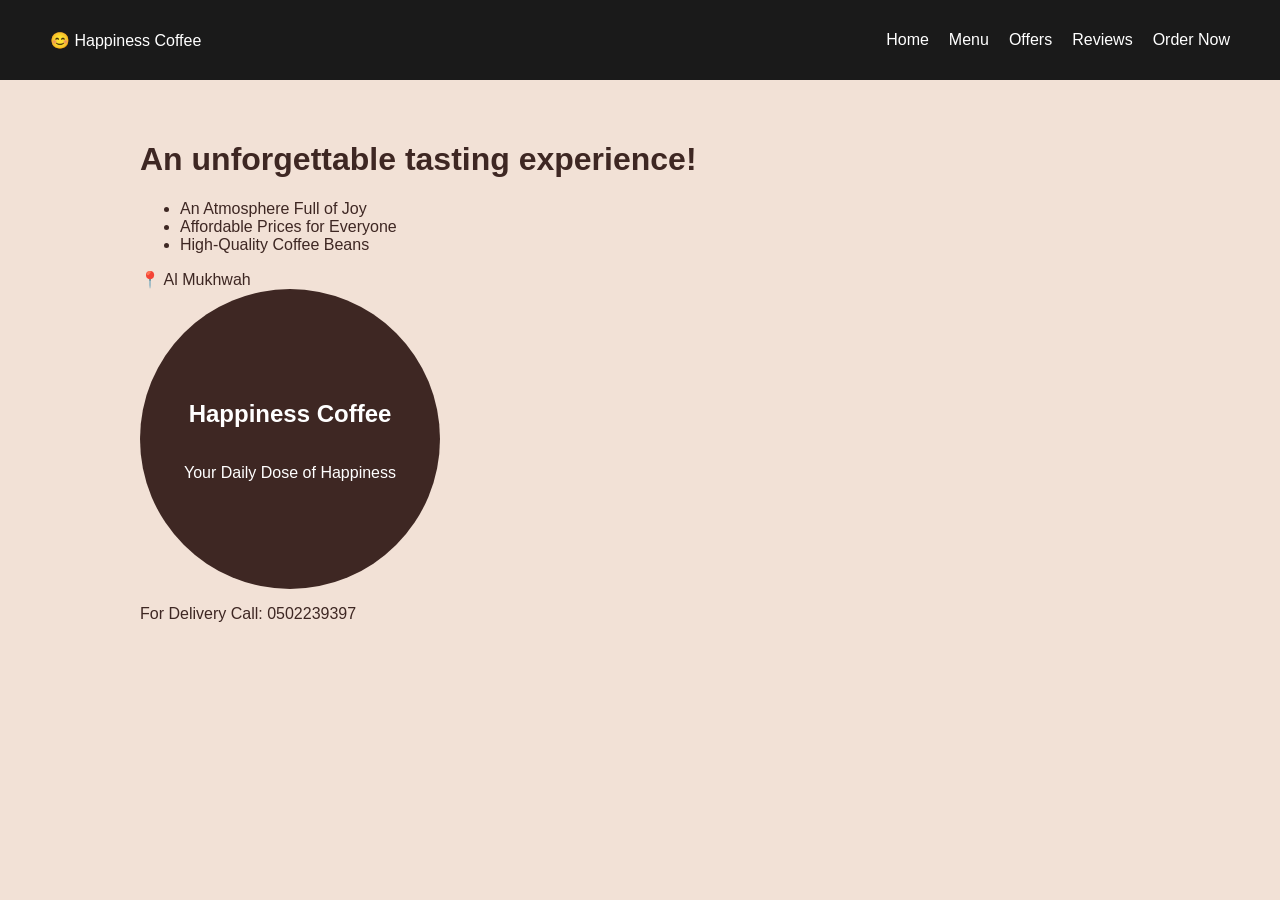
==== index.html @ 7b80e858 "Add files via upload" ====
<!DOCTYPE html>
<html lang="en">
<head>
  <meta charset="UTF-8">
  <title>Happiness Coffee</title>
  
  <link rel="stylesheet" href="style.css">
</head>
<body>

  <nav class="navbar">
    <div class="logo">😊 Happiness Coffee</div>
    <ul class="nav-links">
      <li onclick="showPage('home')">Home</li>
      <li onclick="showPage('menu')">Menu</li>
      <li onclick="showPage('offers')">Offers</li>
      <li onclick="showPage('reviews')">Reviews</li>
      <li onclick="showPage('order')">Order Now</li>
    </ul>
  </nav>

  <div id="home" class="page active">
    <div class="quote-box">
      <h1>An unforgettable tasting experience!</h1>
    </div>
    <div class="home-main">
      <div class="features">
        <ul>
          <li>An Atmosphere Full of Joy</li>
          <li>Affordable Prices for Everyone</li>
          <li>High-Quality Coffee Beans</li>
        </ul>
        <div class="location">📍 Al Mukhwah</div>
      </div>
      <div class="brand-circle">
        <h2>Happiness Coffee</h2>
        <div class="smiley-face">
          <div class="eyes"><span></span><span></span></div>
          <div class="smile"></div>
        </div>
        <p>Your Daily Dose of Happiness</p>
      </div>
    </div>
    <div class="contact-footer">
      <p>For Delivery Call: <span class="phone">0502239397</span></p>
    </div>
  </div>

  <div id="menu" class="page">
    <h2 class="title-decor">Happiness Coffee Menu</h2>
    <div class="menu-container">
      <div class="menu-column">
        <h3>☕ Hot Drinks</h3>
        <table>
          <tr><td>Arabic Coffee</td><td class="price">12 SAR</td></tr>
          <tr><td>Espresso</td><td class="price">10 SAR</td></tr>
          <tr><td>Americano</td><td class="price">12 SAR</td></tr>
          <tr><td>Latte</td><td class="price">15 SAR</td></tr>
          <tr><td>Cappuccino</td><td class="price">15 SAR</td></tr>
          <tr><td>Mocha</td><td class="price">17 SAR</td></tr>
        </table>
      </div>
      <div class="menu-column">
        <h3>❄️ Cold Drinks</h3>
        <table>
          <tr><td>Iced Latte</td><td class="price">16 SAR</td></tr>
          <tr><td>Iced Americano</td><td class="price">13 SAR</td></tr>
          <tr><td>Frappuccino</td><td class="price">18 SAR</td></tr>
          <tr><td>Orange Juice</td><td class="price">10 SAR</td></tr>
          <tr><td>Mojito</td><td class="price">14 SAR</td></tr>
        </table>
      </div>
      <div class="menu-column">
        <h3>🍰 Desserts</h3>
        <table>
          <tr><td>Cheesecake</td><td class="price">18 SAR</td></tr>
          <tr><td>Brownie</td><td class="price">12 SAR</td></tr>
          <tr><td>Croissant</td><td class="price">10 SAR</td></tr>
          <tr><td>Waffle</td><td class="price">20 SAR</td></tr>
        </table>
      </div>
    </div>
  </div>

  <div id="offers" class="page">
    <div class="offers-content">
      <div class="text-side">
        <h1>We have special offers for happiness!</h1>
        <p>Because your joy is our secret ingredient, we're turning every smile into a cup of happiness! 😊</p>
        <div class="promo">
          <p>Visit us at our Al Mukhwah branch,</p>
          <p>smile to the barista and get Today's Coffee for: <strong>FREE!</strong></p>
        </div>
      </div>
      <div class="image-side">
          <img src="https://i.ibb.co/YTt28VFQ/5767097595208607751-121.jpg" alt="Barista Offer" >
        </a>
      </div>
    </div>
  </div>

  <div id="reviews" class="page">
    <h2 class="title-decor">Happy Voices!</h2>
    <p>What they say about us:</p>
    <div class="reviews-grid">
      <div class="bubble"><strong>Manar:</strong><p>The best coffee in Al Mukhwah! The atmosphere is full of joy and the service is amazing.</p></div>
      <div class="bubble"><strong>Yara:</strong><p>"I loved the 'Smile Offer'! It's such a creative way to start the day with a free cup of happiness."</p></div>
      <div class="bubble"><strong>Salma:</strong><p>High-quality beans and a very professional team. Highly recommended for all coffee lovers!</p></div>
    </div>
  </div>

  <div id="order" class="page">
    <h2 class="title-decor">Order Your Happiness</h2>
    <div class="order-box">
      <form id="orderForm">
        <label>Name:</label> <input type="text" id="custName">
        <label>Order:</label> <input type="text" id="custOrder">
        <label>Phone:</label> <input type="text" id="custPhone">
        <button type="button" onclick="submitForm()">Submit Order</button>
      </form>
      <div id="msg"></div>
    </div>
  </div>
  <script src="script.js"></script>
</body>
</html>
---- style.css ----
body { background-color: #f2e1d6; color: #3e2723; font-family: Arial; margin: 0; }
.navbar { background-color: #1a1a1a; color: white; display: flex; justify-content: space-between; padding: 15px 50px; align-items: center; }
.nav-links { display: flex; list-style: none; gap: 20px; cursor: pointer; }
.page { display: none; padding: 40px; max-width: 1000px; margin: auto; }
.active { display: block; }

/* Table Style */
table { width: 100%; border-collapse: collapse; margin-top: 10px; }
td { padding: 10px; border-bottom: 1px solid #d17a7a; font-weight: bold; }
.price { text-align: right; color: #d17a7a; }
.menu-container { display: flex; gap: 20px; flex-wrap: wrap; }
.menu-column { flex: 1; min-width: 250px; background: white; padding: 20px; border-radius: 15px; box-shadow: 0 4px 8px rgba(0,0,0,0.1); }

/* Reviews Style */
.reviews-grid { display: flex; flex-direction: column; gap: 20px; margin-top: 20px; }
.bubble { background: #3e2723; color: white; padding: 20px; border-radius: 20px 20px 20px 0; max-width: 500px; }

/* Images and Others */
.image-side img { width: 350px; border-radius: 15px; border: 5px solid white; }
.brand-circle { background: #3e2723; color: white; width: 300px; height: 300px; border-radius: 50%; display: flex; flex-direction: column; align-items: center; justify-content: center; text-align: center; }
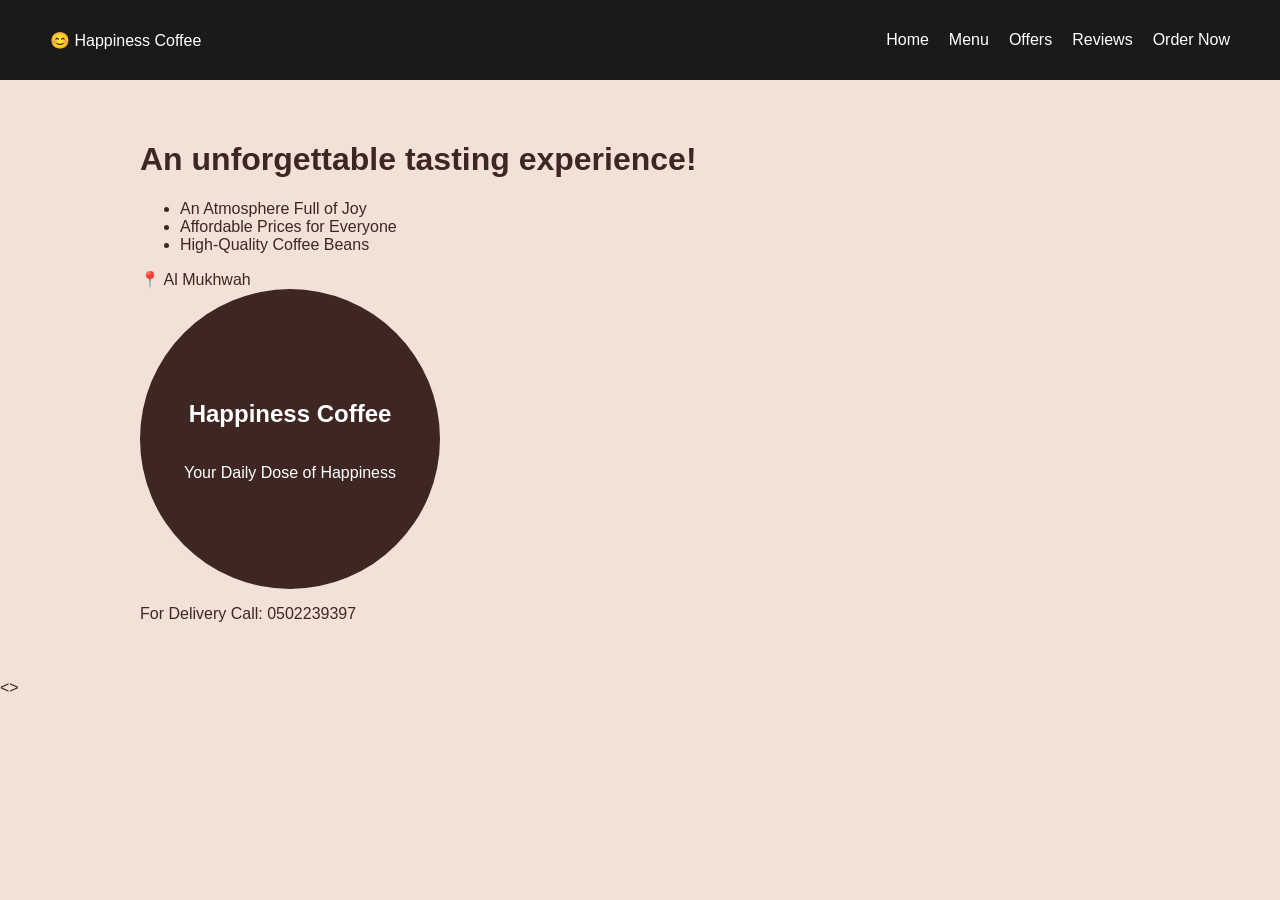
==== commit dddc34c4: "Update index.html" ====
--- a/index.html
+++ b/index.html
@@ -97,17 +97,39 @@
         </a>
       </div>
     </div>
+  </d
+<div id="reviews" class="page">
+  <h2 class="title-decor">Happy Voices!</h2>
+  <p>What they say about us:</p>
+
+  <div class="reviews-grid" id="reviewsGrid">
+    <div class="bubble">
+      <strong>Manar:</strong>
+      <p>The best coffee in Al Mukhwah! The atmosphere is full of joy and the service is amazing.</p>
+    </div>
+
+    <div class="bubble">
+      <strong>Yara:</strong>
+      <p>"I loved the 'Smile Offer'! It's such a creative way to start the day with a free cup of happiness."</p>
+    </div>
+
+    <div class="bubble">
+      <strong>Salma:</strong>
+      <p>High-quality beans and a very professional team. Highly recommended for all coffee lovers!</p>
+    </div>
   </div>
 
-  <div id="reviews" class="page">
-    <h2 class="title-decor">Happy Voices!</h2>
-    <p>What they say about us:</p>
-    <div class="reviews-grid">
-      <div class="bubble"><strong>Manar:</strong><p>The best coffee in Al Mukhwah! The atmosphere is full of joy and the service is amazing.</p></div>
-      <div class="bubble"><strong>Yara:</strong><p>"I loved the 'Smile Offer'! It's such a creative way to start the day with a free cup of happiness."</p></div>
-      <div class="bubble"><strong>Salma:</strong><p>High-quality beans and a very professional team. Highly recommended for all coffee lovers!</p></div>
-    </div>
+  <div class="review-form">
+    <h3>Share Your Happiness 😊</h3>
+
+    <input type="text" id="reviewName" placeholder="Your Name">
+
+    <textarea id="reviewText" placeholder="Write your comment here..."></textarea>
+
+    <button type="button" onclick="addReview()">Submit Comment</button>
   </div>
+</div>
+  <>
 
   <div id="order" class="page">
     <h2 class="title-decor">Order Your Happiness</h2>
@@ -123,4 +145,4 @@
   </div>
   <script src="script.js"></script>
 </body>
-</html>+</html>
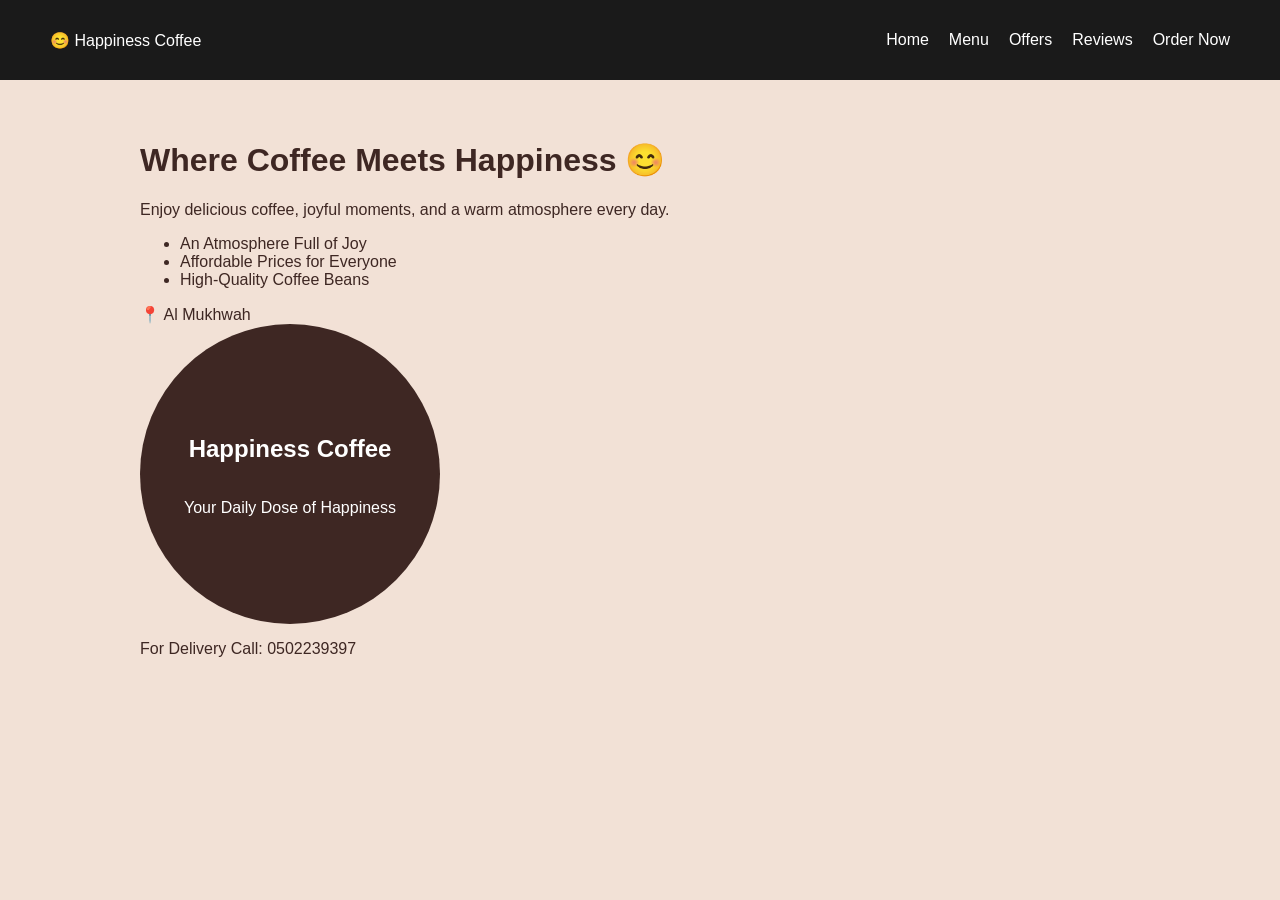
==== commit 09ea8e44: "Update index.html" ====
--- a/index.html
+++ b/index.html
@@ -21,7 +21,8 @@
 
   <div id="home" class="page active">
     <div class="quote-box">
-      <h1>An unforgettable tasting experience!</h1>
+   <h1>Where Coffee Meets Happiness 😊</h1>
+<p>Enjoy delicious coffee, joyful moments, and a warm atmosphere every day.</p>
     </div>
     <div class="home-main">
       <div class="features">
@@ -97,7 +98,8 @@
         </a>
       </div>
     </div>
-  </d
+  </div>
+
 <div id="reviews" class="page">
   <h2 class="title-decor">Happy Voices!</h2>
   <p>What they say about us:</p>
@@ -129,7 +131,6 @@
     <button type="button" onclick="addReview()">Submit Comment</button>
   </div>
 </div>
-  <>
 
   <div id="order" class="page">
     <h2 class="title-decor">Order Your Happiness</h2>
--- a/style.css
+++ b/style.css
@@ -11,10 +11,44 @@
 .menu-container { display: flex; gap: 20px; flex-wrap: wrap; }
 .menu-column { flex: 1; min-width: 250px; background: white; padding: 20px; border-radius: 15px; box-shadow: 0 4px 8px rgba(0,0,0,0.1); }
 
+
 /* Reviews Style */
 .reviews-grid { display: flex; flex-direction: column; gap: 20px; margin-top: 20px; }
 .bubble { background: #3e2723; color: white; padding: 20px; border-radius: 20px 20px 20px 0; max-width: 500px; }
 
 /* Images and Others */
 .image-side img { width: 350px; border-radius: 15px; border: 5px solid white; }
-.brand-circle { background: #3e2723; color: white; width: 300px; height: 300px; border-radius: 50%; display: flex; flex-direction: column; align-items: center; justify-content: center; text-align: center; }+.brand-circle { background: #3e2723; color: white; width: 300px; height: 300px; border-radius: 50%; display: flex; flex-direction: column; align-items: center; justify-content: center; text-align: center; }
+.review-form{
+  margin-top:30px;
+  display:flex;
+  flex-direction:column;
+  gap:10px;
+  max-width:500px;
+}
+
+.review-form input,
+.review-form textarea{
+  padding:12px;
+  border:none;
+  border-radius:10px;
+  font-size:15px;
+}
+
+.review-form textarea{
+  height:100px;
+  resize:none;
+}
+
+.review-form button{
+  background:#3e2723;
+  color:white;
+  border:none;
+  padding:12px;
+  border-radius:10px;
+  cursor:pointer;
+}
+
+.review-form button:hover{
+  opacity:0.9;
+}
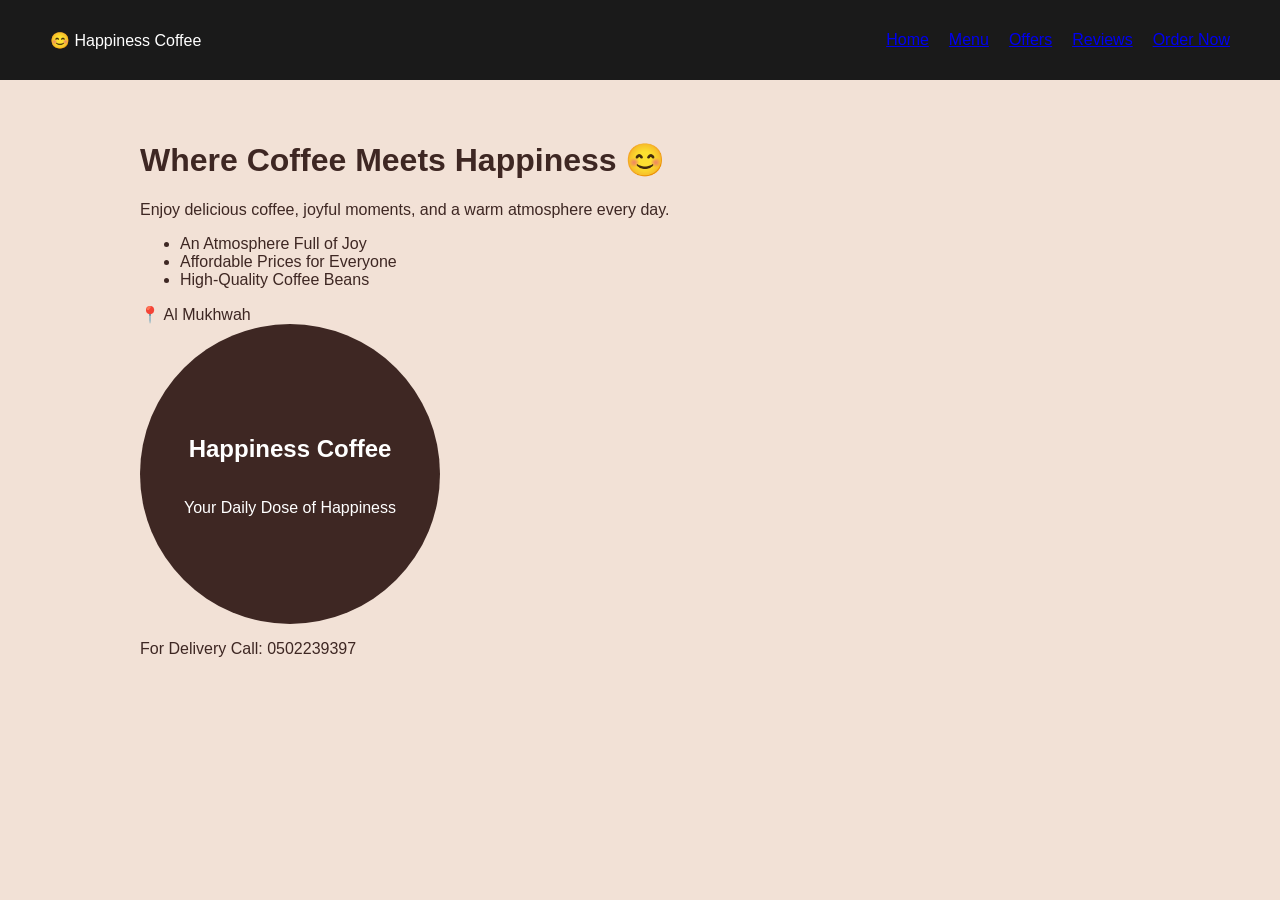
==== commit 811c6888: "Update index.html" ====
--- a/index.html
+++ b/index.html
@@ -1,149 +1,50 @@
-<!DOCTYPE html>
-<html lang="en">
-<head>
-  <meta charset="UTF-8">
-  <title>Happiness Coffee</title>
-  
-  <link rel="stylesheet" href="style.css">
-</head>
-<body>
-
-  <nav class="navbar">
-    <div class="logo">😊 Happiness Coffee</div>
-    <ul class="nav-links">
-      <li onclick="showPage('home')">Home</li>
-      <li onclick="showPage('menu')">Menu</li>
-      <li onclick="showPage('offers')">Offers</li>
-      <li onclick="showPage('reviews')">Reviews</li>
-      <li onclick="showPage('order')">Order Now</li>
-    </ul>
-  </nav>
-
-  <div id="home" class="page active">
-    <div class="quote-box">
-   <h1>Where Coffee Meets Happiness 😊</h1>
-<p>Enjoy delicious coffee, joyful moments, and a warm atmosphere every day.</p>
-    </div>
-    <div class="home-main">
-      <div class="features">
-        <ul>
-          <li>An Atmosphere Full of Joy</li>
-          <li>Affordable Prices for Everyone</li>
-          <li>High-Quality Coffee Beans</li>
-        </ul>
-        <div class="location">📍 Al Mukhwah</div>
-      </div>
-      <div class="brand-circle">
-        <h2>Happiness Coffee</h2>
-        <div class="smiley-face">
-          <div class="eyes"><span></span><span></span></div>
-          <div class="smile"></div>
-        </div>
-        <p>Your Daily Dose of Happiness</p>
-      </div>
-    </div>
-    <div class="contact-footer">
-      <p>For Delivery Call: <span class="phone">0502239397</span></p>
-    </div>
-  </div>
-
-  <div id="menu" class="page">
-    <h2 class="title-decor">Happiness Coffee Menu</h2>
-    <div class="menu-container">
-      <div class="menu-column">
-        <h3>☕ Hot Drinks</h3>
-        <table>
-          <tr><td>Arabic Coffee</td><td class="price">12 SAR</td></tr>
-          <tr><td>Espresso</td><td class="price">10 SAR</td></tr>
-          <tr><td>Americano</td><td class="price">12 SAR</td></tr>
-          <tr><td>Latte</td><td class="price">15 SAR</td></tr>
-          <tr><td>Cappuccino</td><td class="price">15 SAR</td></tr>
-          <tr><td>Mocha</td><td class="price">17 SAR</td></tr>
-        </table>
-      </div>
-      <div class="menu-column">
-        <h3>❄️ Cold Drinks</h3>
-        <table>
-          <tr><td>Iced Latte</td><td class="price">16 SAR</td></tr>
-          <tr><td>Iced Americano</td><td class="price">13 SAR</td></tr>
-          <tr><td>Frappuccino</td><td class="price">18 SAR</td></tr>
-          <tr><td>Orange Juice</td><td class="price">10 SAR</td></tr>
-          <tr><td>Mojito</td><td class="price">14 SAR</td></tr>
-        </table>
-      </div>
-      <div class="menu-column">
-        <h3>🍰 Desserts</h3>
-        <table>
-          <tr><td>Cheesecake</td><td class="price">18 SAR</td></tr>
-          <tr><td>Brownie</td><td class="price">12 SAR</td></tr>
-          <tr><td>Croissant</td><td class="price">10 SAR</td></tr>
-          <tr><td>Waffle</td><td class="price">20 SAR</td></tr>
-        </table>
-      </div>
-    </div>
-  </div>
-
-  <div id="offers" class="page">
-    <div class="offers-content">
-      <div class="text-side">
-        <h1>We have special offers for happiness!</h1>
-        <p>Because your joy is our secret ingredient, we're turning every smile into a cup of happiness! 😊</p>
-        <div class="promo">
-          <p>Visit us at our Al Mukhwah branch,</p>
-          <p>smile to the barista and get Today's Coffee for: <strong>FREE!</strong></p>
-        </div>
-      </div>
-      <div class="image-side">
-          <img src="https://i.ibb.co/YTt28VFQ/5767097595208607751-121.jpg" alt="Barista Offer" >
-        </a>
-      </div>
-    </div>
-  </div>
-
-<div id="reviews" class="page">
-  <h2 class="title-decor">Happy Voices!</h2>
-  <p>What they say about us:</p>
-
-  <div class="reviews-grid" id="reviewsGrid">
-    <div class="bubble">
-      <strong>Manar:</strong>
-      <p>The best coffee in Al Mukhwah! The atmosphere is full of joy and the service is amazing.</p>
-    </div>
-
-    <div class="bubble">
-      <strong>Yara:</strong>
-      <p>"I loved the 'Smile Offer'! It's such a creative way to start the day with a free cup of happiness."</p>
-    </div>
-
-    <div class="bubble">
-      <strong>Salma:</strong>
-      <p>High-quality beans and a very professional team. Highly recommended for all coffee lovers!</p>
-    </div>
-  </div>
-
-  <div class="review-form">
-    <h3>Share Your Happiness 😊</h3>
-
-    <input type="text" id="reviewName" placeholder="Your Name">
-
-    <textarea id="reviewText" placeholder="Write your comment here..."></textarea>
-
-    <button type="button" onclick="addReview()">Submit Comment</button>
-  </div>
-</div>
-
-  <div id="order" class="page">
-    <h2 class="title-decor">Order Your Happiness</h2>
-    <div class="order-box">
-      <form id="orderForm">
-        <label>Name:</label> <input type="text" id="custName">
-        <label>Order:</label> <input type="text" id="custOrder">
-        <label>Phone:</label> <input type="text" id="custPhone">
-        <button type="button" onclick="submitForm()">Submit Order</button>
-      </form>
-      <div id="msg"></div>
-    </div>
-  </div>
-  <script src="script.js"></script>
-</body>
+<!DOCTYPE html> 
+<html lang="en"> 
+<head> 
+  <meta charset="UTF-8"> 
+  <title>Happiness Coffee - Home</title> 
+  <link rel="stylesheet" href="style.css"> 
+</head> 
+<body> 
+ 
+  <nav class="navbar"> 
+    <div class="logo">😊 Happiness Coffee</div> 
+    <ul class="nav-links"> 
+      <li><a href="index.html" class="active-link">Home</a></li> 
+      <li><a href="menu.html">Menu</a></li> 
+      <li><a href="offers.html">Offers</a></li> 
+      <li><a href="reviews.html">Reviews</a></li> 
+      <li><a href="order.html">Order Now</a></li> 
+    </ul> 
+  </nav> 
+ 
+  <div id="home" class="page active"> 
+    <div class="quote-box"> 
+      <h1>Where Coffee Meets Happiness 😊</h1> 
+      <p>Enjoy delicious coffee, joyful moments, and a warm atmosphere every day.</p> 
+    </div> 
+    <div class="home-main"> 
+      <div class="features"> 
+        <ul> 
+          <li>An Atmosphere Full of Joy</li> 
+          <li>Affordable Prices for Everyone</li> 
+          <li>High-Quality Coffee Beans</li> 
+        </ul> 
+        <div class="location">📍 Al Mukhwah</div> 
+      </div> 
+      <div class="brand-circle"> 
+        <h2>Happiness Coffee</h2> 
+        <div class="smiley-face"> 
+          <div class="eyes"><span></span><span></span></div> 
+          <div class="smile"></div> 
+        </div> 
+        <p>Your Daily Dose of Happiness</p> 
+      </div> 
+    </div> 
+    <div class="contact-footer"> 
+      <p>For Delivery Call: <span class="phone">0502239397</span></p> 
+    </div> 
+  </div> 
+ 
+</body> 
 </html>
--- a/style.css
+++ b/style.css
@@ -10,7 +10,6 @@
 .price { text-align: right; color: #d17a7a; }
 .menu-container { display: flex; gap: 20px; flex-wrap: wrap; }
 .menu-column { flex: 1; min-width: 250px; background: white; padding: 20px; border-radius: 15px; box-shadow: 0 4px 8px rgba(0,0,0,0.1); }
-
 
 /* Reviews Style */
 .reviews-grid { display: flex; flex-direction: column; gap: 20px; margin-top: 20px; }
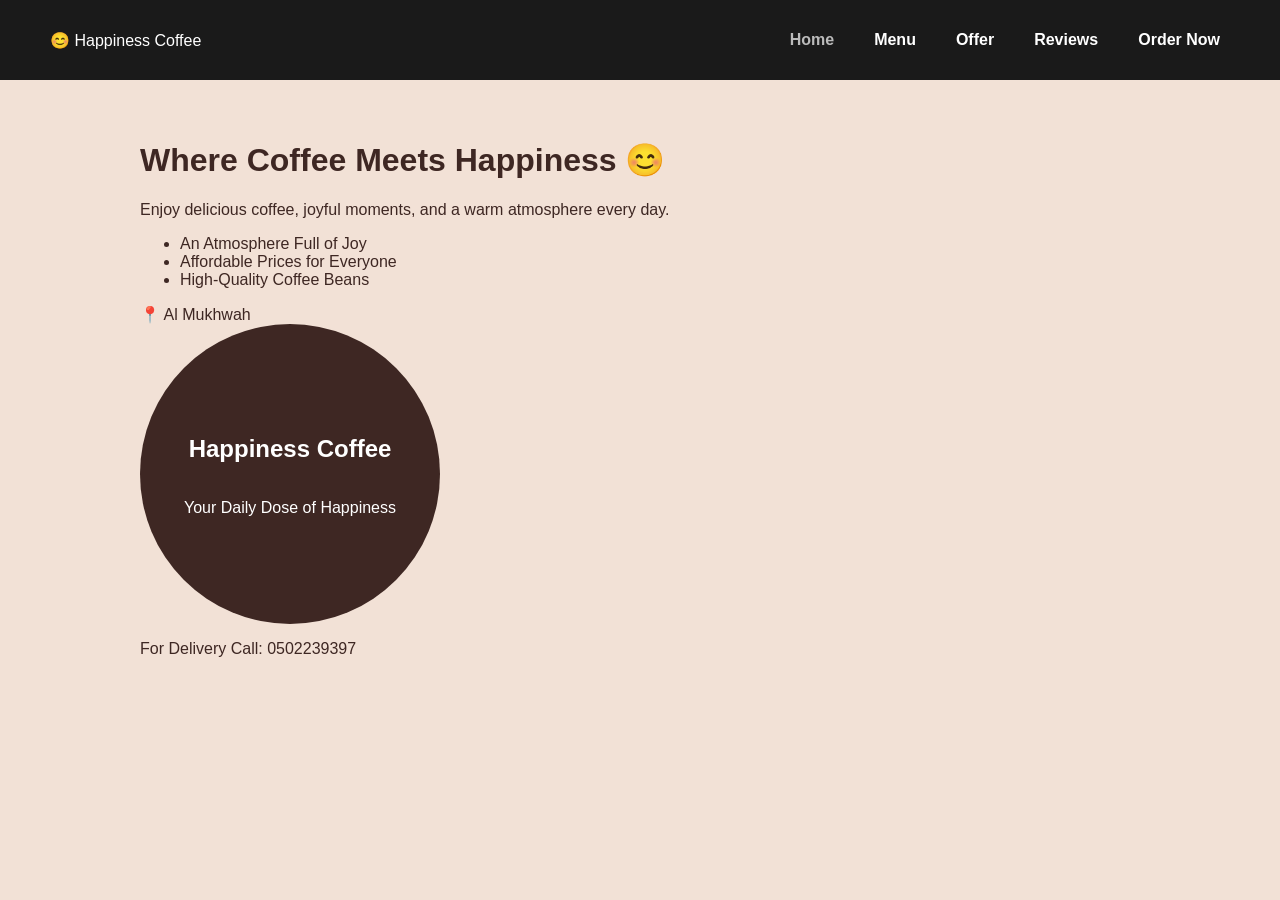
==== commit 22f98d75: "Update index.html" ====
--- a/index.html
+++ b/index.html
@@ -12,7 +12,7 @@
     <ul class="nav-links"> 
       <li><a href="index.html" class="active-link">Home</a></li> 
       <li><a href="menu.html">Menu</a></li> 
-      <li><a href="offers.html">Offers</a></li> 
+      <li><a href="offers.html">Offer</a></li> 
       <li><a href="reviews.html">Reviews</a></li> 
       <li><a href="order.html">Order Now</a></li> 
     </ul> 
--- a/style.css
+++ b/style.css
@@ -1,53 +1,143 @@
-body { background-color: #f2e1d6; color: #3e2723; font-family: Arial; margin: 0; }
-.navbar { background-color: #1a1a1a; color: white; display: flex; justify-content: space-between; padding: 15px 50px; align-items: center; }
-.nav-links { display: flex; list-style: none; gap: 20px; cursor: pointer; }
-.page { display: none; padding: 40px; max-width: 1000px; margin: auto; }
-.active { display: block; }
+body { 
+  background-color: #f2e1d6; 
+  color: #3e2723; 
+  font-family: Arial; 
+  margin: 0; 
+} 
 
-/* Table Style */
-table { width: 100%; border-collapse: collapse; margin-top: 10px; }
-td { padding: 10px; border-bottom: 1px solid #d17a7a; font-weight: bold; }
-.price { text-align: right; color: #d17a7a; }
-.menu-container { display: flex; gap: 20px; flex-wrap: wrap; }
-.menu-column { flex: 1; min-width: 250px; background: white; padding: 20px; border-radius: 15px; box-shadow: 0 4px 8px rgba(0,0,0,0.1); }
+.navbar { 
+  background-color: #1a1a1a; 
+  color: white; 
+  display: flex; 
+  justify-content: space-between; 
+  padding: 15px 50px; 
+  align-items: center; 
+} 
 
-/* Reviews Style */
-.reviews-grid { display: flex; flex-direction: column; gap: 20px; margin-top: 20px; }
-.bubble { background: #3e2723; color: white; padding: 20px; border-radius: 20px 20px 20px 0; max-width: 500px; }
+.nav-links { 
+  display: flex; 
+  list-style: none; 
+  gap: 20px; 
+} 
 
-/* Images and Others */
-.image-side img { width: 350px; border-radius: 15px; border: 5px solid white; }
-.brand-circle { background: #3e2723; color: white; width: 300px; height: 300px; border-radius: 50%; display: flex; flex-direction: column; align-items: center; justify-content: center; text-align: center; }
-.review-form{
-  margin-top:30px;
-  display:flex;
-  flex-direction:column;
-  gap:10px;
-  max-width:500px;
+.nav-links a {
+  text-decoration: none;
+  color: white;
+  font-weight: bold;
+  padding: 5px 10px;
+  transition: opacity 0.3s;
 }
 
-.review-form input,
-.review-form textarea{
-  padding:12px;
-  border:none;
-  border-radius:10px;
-  font-size:15px;
+.nav-links a:hover, .nav-links a.active-link {
+  opacity: 0.7;
 }
 
-.review-form textarea{
-  height:100px;
-  resize:none;
+.page { 
+  padding: 40px; 
+  max-width: 1000px; 
+  margin: auto; 
+} 
+ 
+table { 
+  width: 100%; 
+  border-collapse: collapse; 
+  margin-top: 10px; 
+} 
+
+td { 
+  padding: 10px; 
+  border-bottom: 1px solid #d17a7a; 
+  font-weight: bold; 
+} 
+
+.price { 
+  text-align: right; 
+  color: #d17a7a; 
+} 
+
+.menu-container { 
+  display: flex; 
+  gap: 20px; 
+  flex-wrap: wrap; 
+} 
+
+.menu-column { 
+  flex: 1; 
+  min-width: 250px; 
+  background: white; 
+  padding: 20px; 
+  border-radius: 15px; 
+  box-shadow: 0 4px 8px rgba(0,0,0,0.1); 
+} 
+ 
+.reviews-grid { 
+  display: flex; 
+  flex-direction: column; 
+  gap: 20px; 
+  margin-top: 20px; 
+} 
+
+.bubble { 
+  background: #3e2723; 
+  color: white; 
+  padding: 20px; 
+  border-radius: 20px 20px 20px 0; 
+  max-width: 500px; 
+} 
+
+.bubble a {
+  color: white;
+  text-decoration: none;
 }
+ 
+.image-side img { 
+  width: 350px; 
+  border-radius: 15px; 
+  border: 5px solid white; 
+} 
 
-.review-form button{
-  background:#3e2723;
-  color:white;
-  border:none;
-  padding:12px;
-  border-radius:10px;
-  cursor:pointer;
+.brand-circle { 
+  background: #3e2723; 
+  color: white; 
+  width: 300px; height: 300px; 
+  border-radius: 50%; 
+  display: flex; 
+  flex-direction: column; 
+  align-items: center; 
+  justify-content: center; 
+  text-align: center; 
+} 
+
+.review-form { 
+  margin-top:30px; 
+  display:flex; 
+  flex-direction:column; 
+  gap:10px; 
+  max-width:500px; 
+} 
+ 
+.review-form input, 
+.review-form textarea { 
+  padding:12px; 
+  border:none; 
+  border-radius:10px; 
+  font-size:15px; 
+} 
+ 
+.review-form textarea { 
+  height:100px; 
+  resize:none; 
+} 
+ 
+.review-form button { 
+  background:#3e2723; 
+  color:white; 
+  border:none; 
+  padding:12px; 
+  border-radius:10px; 
+  cursor:pointer; 
+} 
+ 
+.review-form button:hover { 
+  opacity:0.9; 
 }
-
-.review-form button:hover{
-  opacity:0.9;
-}
